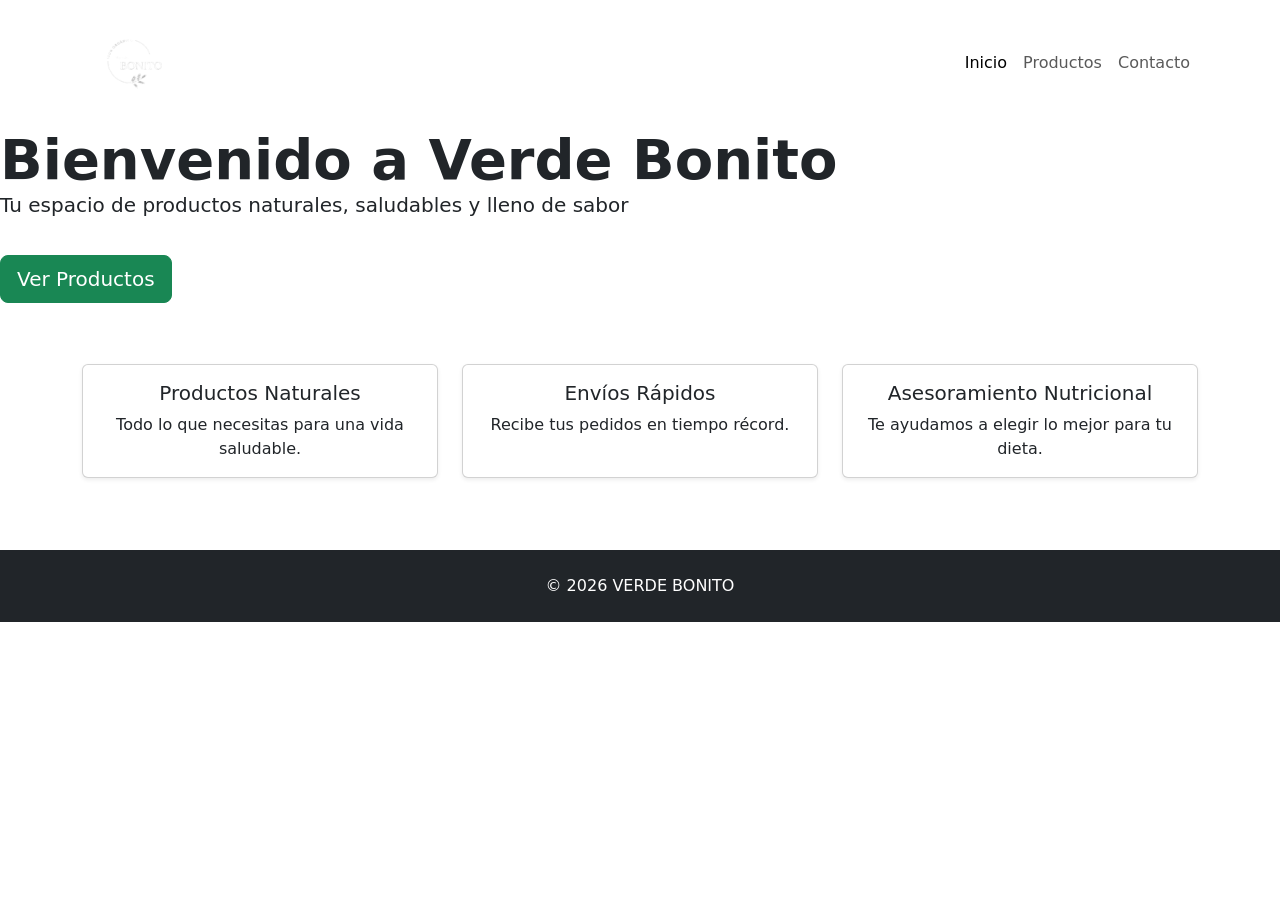
==== primer-entrega/index.html @ 7d43d137 "Initial commit" ====
<!DOCTYPE html>
<html lang="es">
<head>
    <meta charset="UTF-8">
    <meta name="viewport" content="width=device-width, initial-scale=1.0">
    <title>VERDE BONITO</title>
    
    <link href="https://cdn.jsdelivr.net/npm/bootstrap@5.3.3/dist/css/bootstrap.min.css" rel="stylesheet">
   
    <link rel="stylesheet" href="CSS/style.css">
</head>
<body>
    
    <header>
        <nav class="navbar navbar-expand-lg">
            <div class="container">
                <a class="navbar-brand" href="index.html">
                    <img src="img/logo.png.PNG" alt="Logo Dietética Saludable" width="100">
                </a>
                <button class="navbar-toggler" type="button" data-bs-toggle="collapse" data-bs-target="#navbarNav"
                    aria-controls="navbarNav" aria-expanded="false" aria-label="Toggle navigation">
                    <span class="navbar-toggler-icon"></span>
                </button>
                <div class="collapse navbar-collapse" id="navbarNav">
                    <ul class="navbar-nav ms-auto">
                        <li class="nav-item"><a class="nav-link active" href="index.html">Inicio</a></li>
                        <li class="nav-item"><a class="nav-link" href="page/productos.html">Productos</a></li>
                        <li class="nav-item"><a class="nav-link" href="page/contacto.html">Contacto</a></li>
                    </ul>
                </div>
            </div>
        </nav>
    </header>

    
    <section class="hero">
    <div class="text-overlay">
        <h1 class="display-4 fw-bold text">Bienvenido a Verde Bonito
        <p class="lead mb-4 text">Tu espacio de productos naturales, saludables y lleno de sabor</p>
        <a href="page/productos.html" class="btn btn-success btn-lg">Ver Productos</a>
    </div>
</section>

    
    <section class="features py-5">
        <div class="container">
            <div class="row text-center">
                <div class="col-md-4 mb-4">
                    <div class="card shadow-sm h-100">
                        <div class="card-body">
                            <h5 class="card-title">Productos Naturales</h5>
                            <p class="card-text">Todo lo que necesitas para una vida saludable.</p>
                        </div>
                    </div>
                </div>
                <div class="col-md-4 mb-4">
                    <div class="card shadow-sm h-100">
                        <div class="card-body">
                            <h5 class="card-title">Envíos Rápidos</h5>
                            <p class="card-text">Recibe tus pedidos en tiempo récord.</p>
                        </div>
                    </div>
                </div>
                <div class="col-md-4 mb-4">
                    <div class="card shadow-sm h-100">
                        <div class="card-body">
                            <h5 class="card-title">Asesoramiento Nutricional</h5>
                            <p class="card-text">Te ayudamos a elegir lo mejor para tu dieta.</p>
                        </div>
                    </div>
                </div>
            </div>
        </div>
    </section>

    
    <footer class="bg-dark text-white py-4 text-center">
        &copy; 2026 VERDE BONITO
    </footer>

    
    <script src="https://cdn.jsdelivr.net/npm/bootstrap@5.3.3/dist/js/bootstrap.bundle.min.js"></script>
</body>
</html>
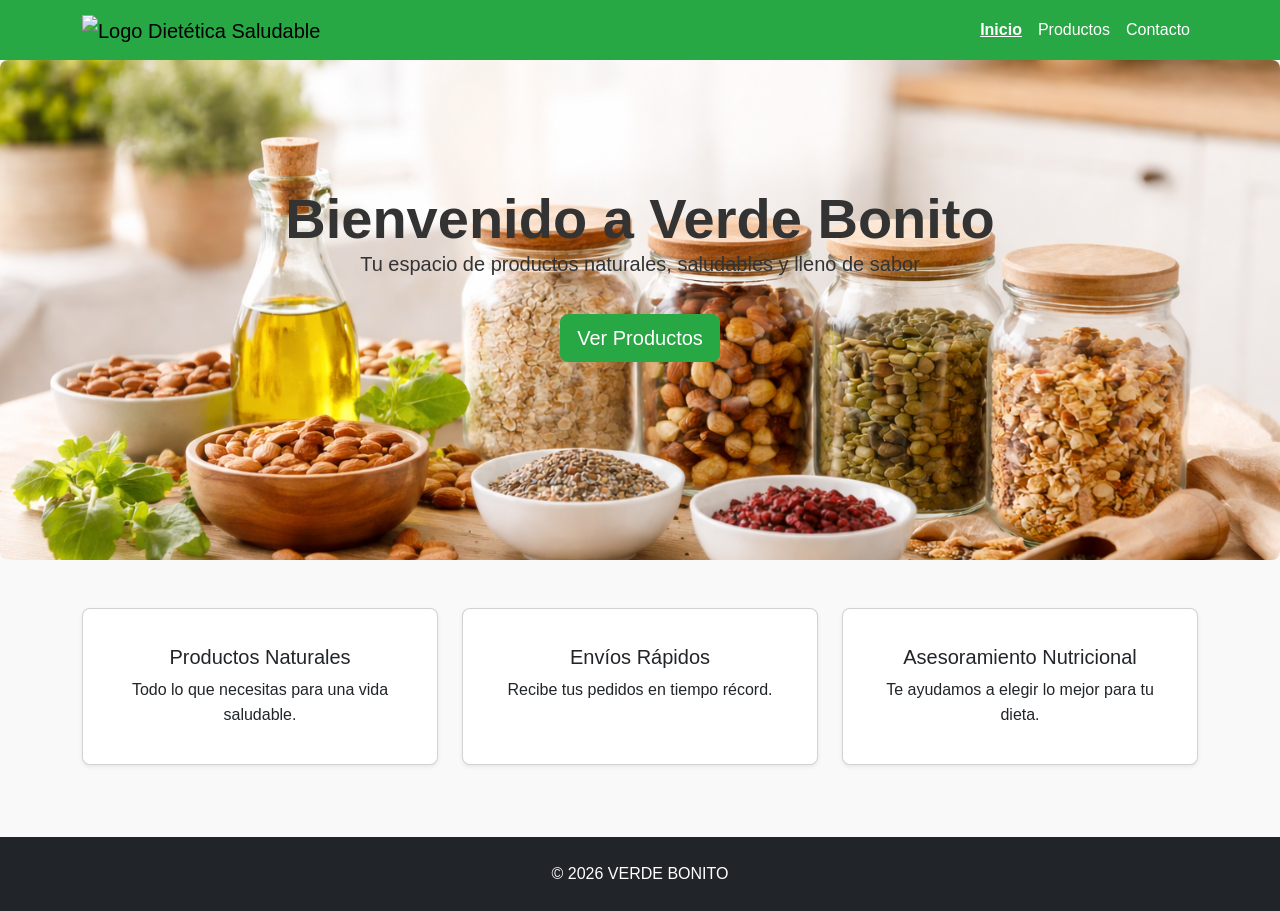
==== commit 5b6f42cd: "organizacion final todo denro de la carpeta primer entrega" ====
--- a/primer-entrega/index.html
+++ b/primer-entrega/index.html
@@ -7,7 +7,7 @@
     
     <link href="https://cdn.jsdelivr.net/npm/bootstrap@5.3.3/dist/css/bootstrap.min.css" rel="stylesheet">
    
-    <link rel="stylesheet" href="CSS/style.css">
+    <link rel="stylesheet" href="css/style.css">
 </head>
 <body>
     
@@ -15,7 +15,7 @@
         <nav class="navbar navbar-expand-lg">
             <div class="container">
                 <a class="navbar-brand" href="index.html">
-                    <img src="img/logo.png.PNG" alt="Logo Dietética Saludable" width="100">
+                    <img src="img/logo.png.png" alt="Logo Dietética Saludable" width="100">
                 </a>
                 <button class="navbar-toggler" type="button" data-bs-toggle="collapse" data-bs-target="#navbarNav"
                     aria-controls="navbarNav" aria-expanded="false" aria-label="Toggle navigation">
--- a/primer-entrega/css/style.css
+++ b/primer-entrega/css/style.css
@@ -0,0 +1,144 @@
+
+* {
+    box-sizing: border-box;
+    margin: 0;
+    padding: 0;
+}
+
+
+body {
+    font-family: sans-serif;
+    line-height: 1.6;
+    background-color: #f9f9f9;
+    color: #333;
+}
+
+
+.navbar {
+    background-color: #28a745; /* verde botón */
+}
+
+.navbar-nav .nav-link {
+    color: #fff;
+    font-weight: 500;
+    transition: color 0.3s, background 0.3s;
+}
+
+.navbar-nav .nav-link:hover {
+    color: #e6f5eb;
+}
+
+.navbar-nav .nav-link.active {
+    color: #fff;
+    font-weight: 700;
+    text-decoration: underline;
+}
+
+.navbar-toggler {
+    border-color: #fff;
+}
+
+.navbar-toggler-icon {
+    background-image: url("data:image/svg+xml,%3Csvg xmlns='http://www.w3.org/2000/svg' fill='%23fff' viewBox='0 0 30 30'%3E%3Cpath stroke='rgba(255,255,255,1)' stroke-width='2' stroke-linecap='round' stroke-miterlimit='10' d='M4 7h22M4 15h22M4 23h22'/ %3E%3C/svg%3E");
+}
+
+
+.hero {
+    background: url('../img/hero.png.PNG') center/cover no-repeat;
+    height: 500px;
+    border-radius: 8px;
+    position: relative;
+}
+
+.hero-conteiner{
+    position: relative;
+    top: -70px;
+}
+
+.hero .text-overlay {
+    position: absolute;
+    top: 25%; /* ajustá este valor para subir o bajar el texto */
+    left: 50%;
+    transform: translateX(-50%);
+    text-align: center;
+    width: 90%;
+    .hero .text-overlay  h1
+    {color: #000;}
+    .hero .text-overlay p {
+         color:#000;
+    }
+    
+}
+
+
+.features .card {
+    border-radius: 8px;
+    padding: 20px;
+    transition: transform 0.3s;
+}
+
+.features .card:hover {
+    transform: translateY(-5px);
+}
+
+
+.productos-grid {
+    display: grid;
+    grid-template-columns: repeat(auto-fit, minmax(200px, 1fr));
+    gap: 20px;
+    justify-items: center;
+    margin-top: 20px;
+}
+
+.producto {
+    background-color: #fff;
+    border: 1px solid #ddd;
+    border-radius: 8px;
+    padding: 15px;
+    display: flex;
+    flex-direction: column;
+    align-items: center;
+    height: 300px;
+    justify-content: space-between;
+    transition: transform 0.3s;
+}
+
+.producto:hover {
+    transform: scale(1.03);
+}
+
+.producto-img {
+    width: 100%;
+    height: 180px;
+    object-fit: cover;
+    border-radius: 5px;
+    margin-bottom: 10px;
+}
+
+
+.btn-success {
+    background-color: #28a745;
+    border-color: #28a745;
+}
+
+.btn-success:hover {
+    background-color: #218838;
+    border-color: #1e7e34;
+}
+
+
+@media (max-width: 768px) {
+    .productos-grid {
+        grid-template-columns: 1fr;
+    }
+    .features .row {
+        flex-direction: column;
+        align-items: center;
+    }
+    .features .col-md-4 {
+        margin-bottom: 20px;
+    }
+}
+
+
+
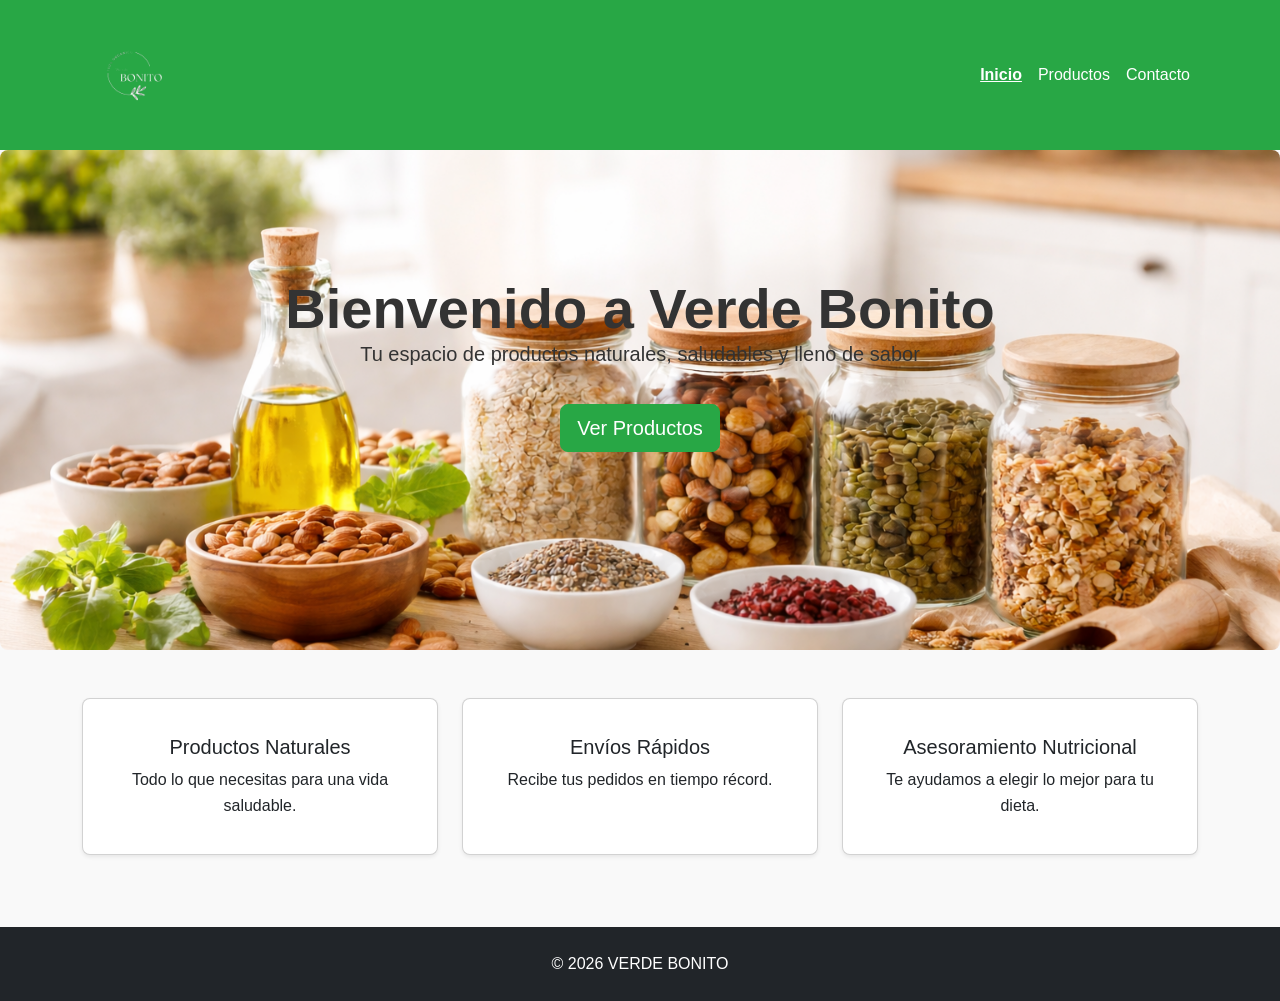
==== commit ee49589e: "corrigo nombre de logo" ====
--- a/primer-entrega/index.html
+++ b/primer-entrega/index.html
@@ -15,7 +15,7 @@
         <nav class="navbar navbar-expand-lg">
             <div class="container">
                 <a class="navbar-brand" href="index.html">
-                    <img src="img/logo.png.png" alt="Logo Dietética Saludable" width="100">
+                    <img src="img/logo.png" alt="Logo Dietética Saludable" width="100">
                 </a>
                 <button class="navbar-toggler" type="button" data-bs-toggle="collapse" data-bs-target="#navbarNav"
                     aria-controls="navbarNav" aria-expanded="false" aria-label="Toggle navigation">
--- a/primer-entrega/css/style.css
+++ b/primer-entrega/css/style.css
@@ -15,7 +15,12 @@
 
 
 .navbar {
-    background-color: #28a745; /* verde botón */
+    background-color: #28a745;
+    padding-top: 20px;
+    padding-bottom: 20px;
+    min-height: 90px;
+    display: flex;
+    align-items: center;
 }
 
 .navbar-nav .nav-link {
@@ -50,18 +55,19 @@
     position: relative;
 }
 
-.hero-conteiner{
+.hero-container{
     position: relative;
     top: -70px;
 }
 
 .hero .text-overlay {
     position: absolute;
-    top: 25%; /* ajustá este valor para subir o bajar el texto */
+    top: 25%; 
     left: 50%;
     transform: translateX(-50%);
     text-align: center;
     width: 90%;
+
     .hero .text-overlay  h1
     {color: #000;}
     .hero .text-overlay p {
@@ -141,4 +147,7 @@
 }
 
 
+    
+    
 
+
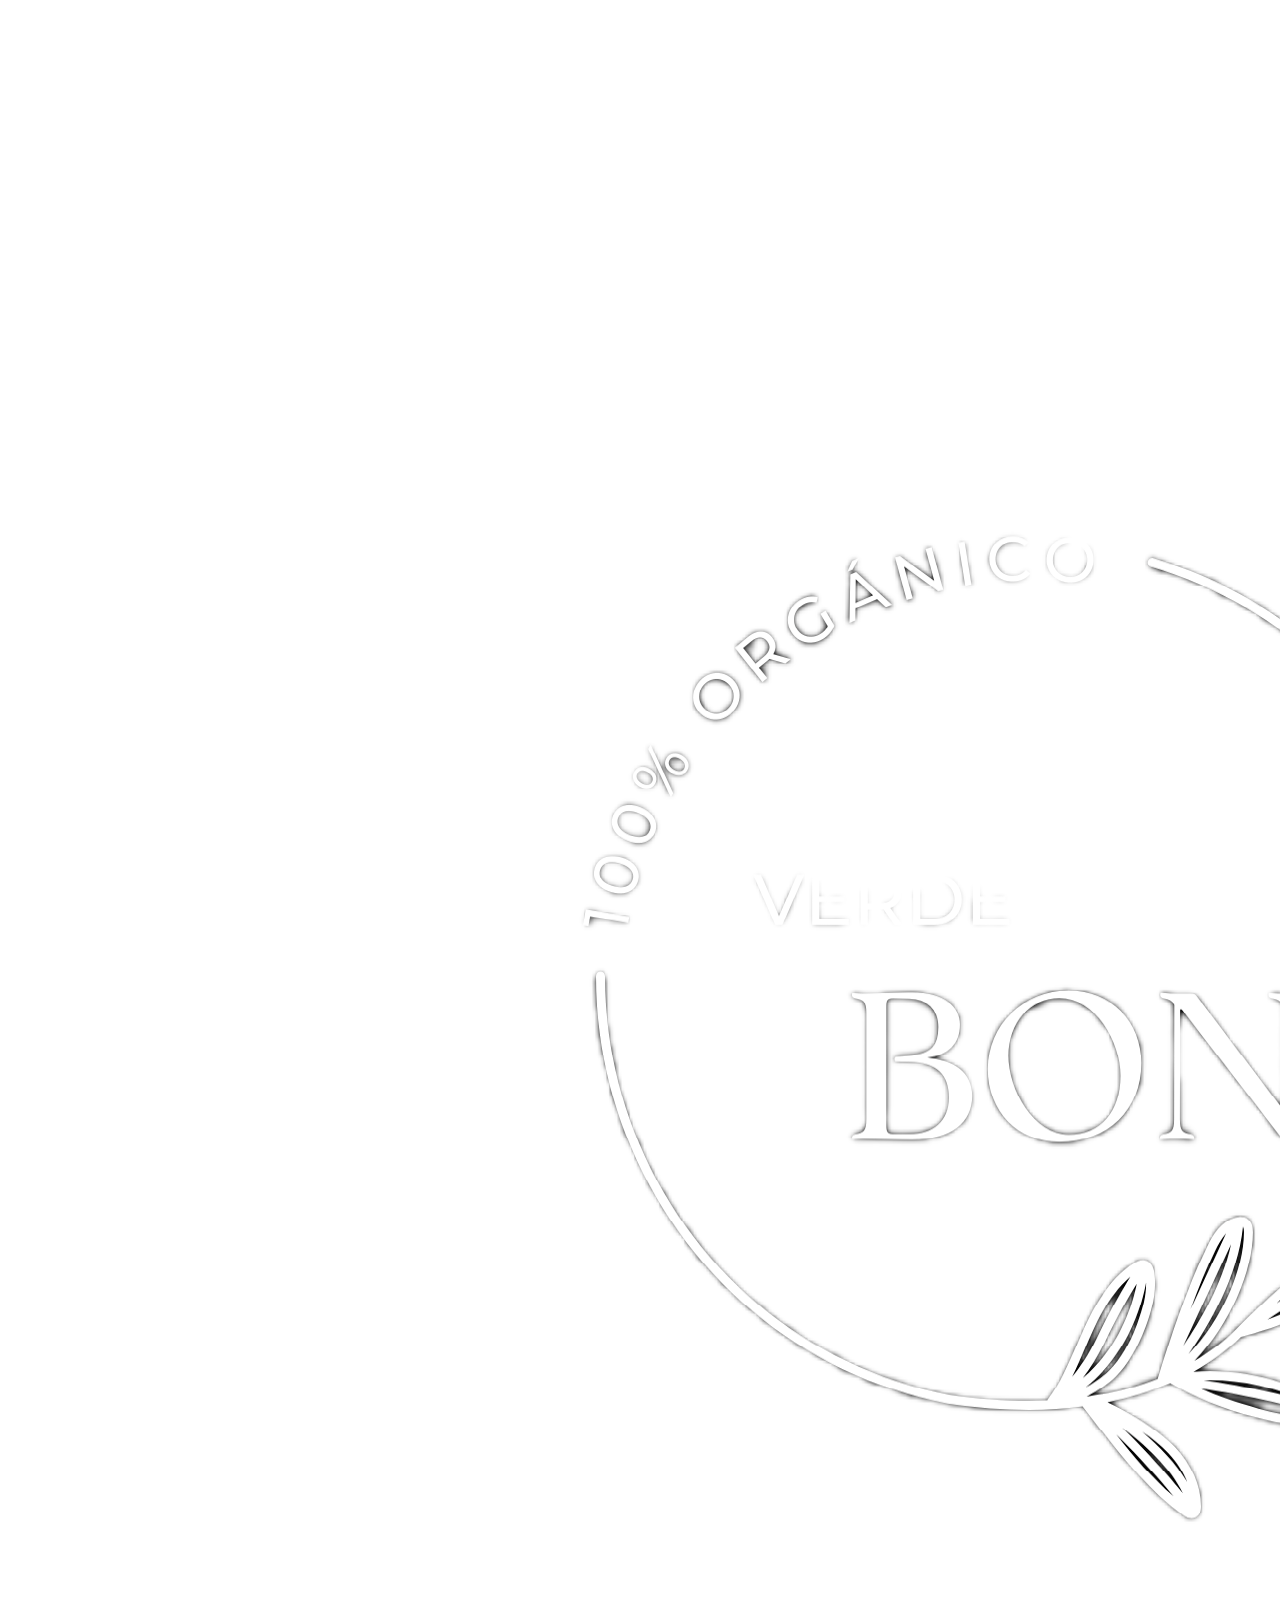
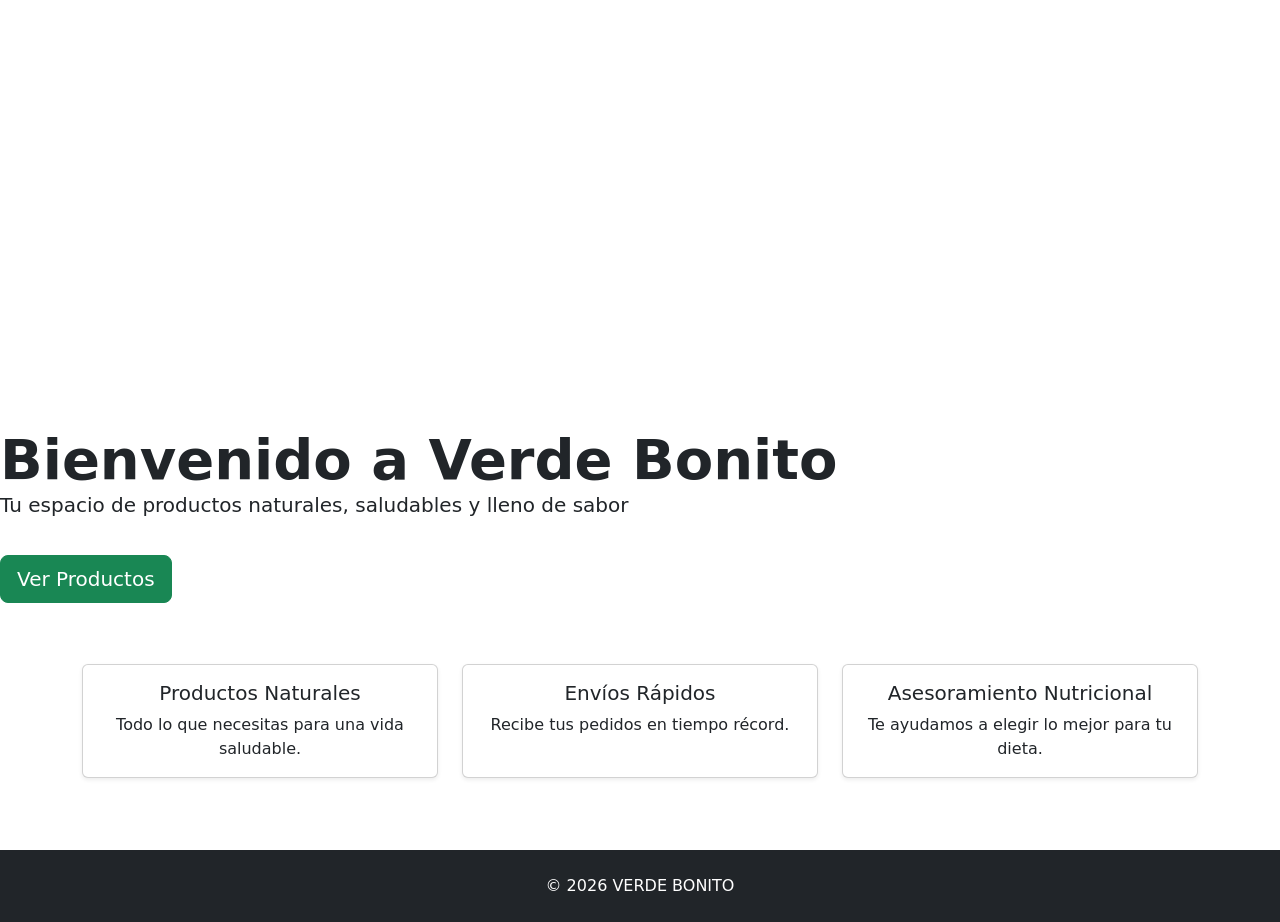
==== commit 228844d7: "sass" ====
--- a/primer-entrega/index.html
+++ b/primer-entrega/index.html
@@ -15,7 +15,7 @@
         <nav class="navbar navbar-expand-lg">
             <div class="container">
                 <a class="navbar-brand" href="index.html">
-                    <img src="img/logo.png" alt="Logo Dietética Saludable" width="100">
+                    <img src="img/logo.png.PNG" alt="Logo Dietética Saludable">
                 </a>
                 <button class="navbar-toggler" type="button" data-bs-toggle="collapse" data-bs-target="#navbarNav"
                     aria-controls="navbarNav" aria-expanded="false" aria-label="Toggle navigation">
